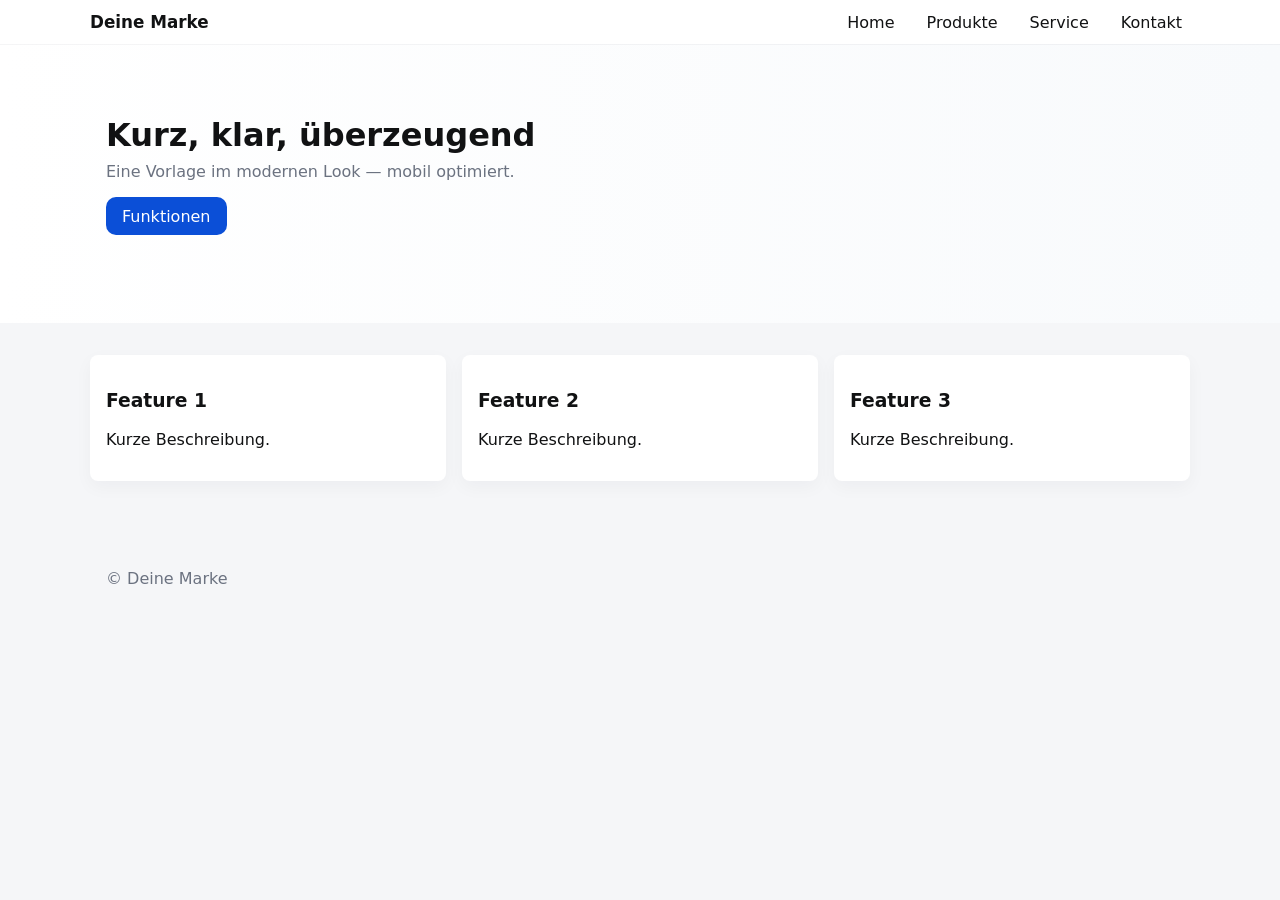
==== template/index.html @ a4b5f868 "Add template and assets" ====
<!doctype html>
<html lang="de">
<head>
  <meta charset="utf-8">
  <meta name="viewport" content="width=device-width,initial-scale=1">
  <title>Start — Template</title>
  <link rel="stylesheet" href="/assets/template.css">
</head>
<body>
  <header class="site-header">
    <div class="container header-inner">
      <a class="brand" href="/">Deine Marke</a>
      <button class="nav-toggle" aria-label="Menu">☰</button>
      <nav class="site-nav">
        <ul>
          <li><a href="/">Home</a></li>
          <li><a href="/produkte">Produkte</a></li>
          <li><a href="/service">Service</a></li>
          <li><a href="/kontakt">Kontakt</a></li>
        </ul>
      </nav>
    </div>
  </header>

  <main>
    <section class="hero">
      <div class="container">
        <h1 class="hero-title">Kurz, klar, überzeugend</h1>
        <p class="hero-sub">Eine Vorlage im modernen Look — mobil optimiert.</p>
        <p class="hero-cta"><a class="btn" href="#features">Funktionen</a></p>
      </div>
    </section>

    <section id="features" class="content container grid">
      <div class="card">
        <h3>Feature 1</h3>
        <p>Kurze Beschreibung.</p>
      </div>
      <div class="card">
        <h3>Feature 2</h3>
        <p>Kurze Beschreibung.</p>
      </div>
      <div class="card">
        <h3>Feature 3</h3>
        <p>Kurze Beschreibung.</p>
      </div>
    </section>
  </main>

  <footer class="site-footer">
    <div class="container">
      <p>© Deine Marke</p>
    </div>
  </footer>

  <script>
    document.addEventListener('DOMContentLoaded', function(){
      var btn = document.querySelector('.nav-toggle');
      var nav = document.querySelector('.site-nav');
      btn && btn.addEventListener('click', function(){
        nav.classList.toggle('open');
      });
    });
  </script>
</body>
</html>
---- assets/template.css ----
:root{
  --bg:#f5f6f8;
  --surface:#ffffff;
  --accent:#0b4fd7;
  --text:#111213;
  --muted:#6b7280;
}
*{box-sizing:border-box}
body{margin:0;font-family:Inter,system-ui,Segoe UI,Roboto,'Helvetica Neue',Arial;background:var(--bg);color:var(--text);-webkit-font-smoothing:antialiased}
.container{max-width:1100px;margin:0 auto;padding:1rem}
.site-header{background:var(--surface);box-shadow:0 1px 0 rgba(15,23,42,0.04);position:sticky;top:0;z-index:40}
.header-inner{display:flex;align-items:center;justify-content:space-between;padding:0.75rem 0}
.brand{font-weight:700;color:var(--text);text-decoration:none;font-size:1.05rem}
.site-nav ul{display:flex;gap:1rem;list-style:none;margin:0;padding:0}
.site-nav a{color:var(--text);text-decoration:none;padding:0.5rem;border-radius:6px}
.site-nav a:hover{background:rgba(11,79,215,0.06)}
.nav-toggle{display:none;background:none;border:0;font-size:1.4rem}

.hero{padding:3.5rem 0;background:linear-gradient(90deg, #ffffff 0%, #f8fafc 100%);}
.hero-title{font-size:2rem;margin:0 0 .5rem}
.hero-sub{color:var(--muted);margin:0 0 1rem}
.btn{display:inline-block;background:var(--accent);color:white;padding:.6rem 1rem;border-radius:10px;text-decoration:none}

.content{padding:2rem 0}
.grid{display:grid;grid-template-columns:repeat(3,1fr);gap:1rem}
.card{background:var(--surface);padding:1rem;border-radius:8px;box-shadow:0 6px 18px rgba(15,23,42,0.04)}

.site-footer{padding:1.5rem 0;background:transparent;color:var(--muted)}

/* Responsive */
@media (max-width:900px){
  .grid{grid-template-columns:repeat(2,1fr)}
  .hero{padding:2.5rem 0}
}
@media (max-width:600px){
  .site-nav{display:none}
  .nav-toggle{display:block}
  .site-nav.open{display:block;position:absolute;left:0;right:0;top:56px;background:var(--surface);padding:1rem;border-bottom:1px solid rgba(0,0,0,0.04)}
  .site-nav ul{flex-direction:column;gap:.5rem}
  .grid{grid-template-columns:1fr}
  .hero-title{font-size:1.4rem}
}
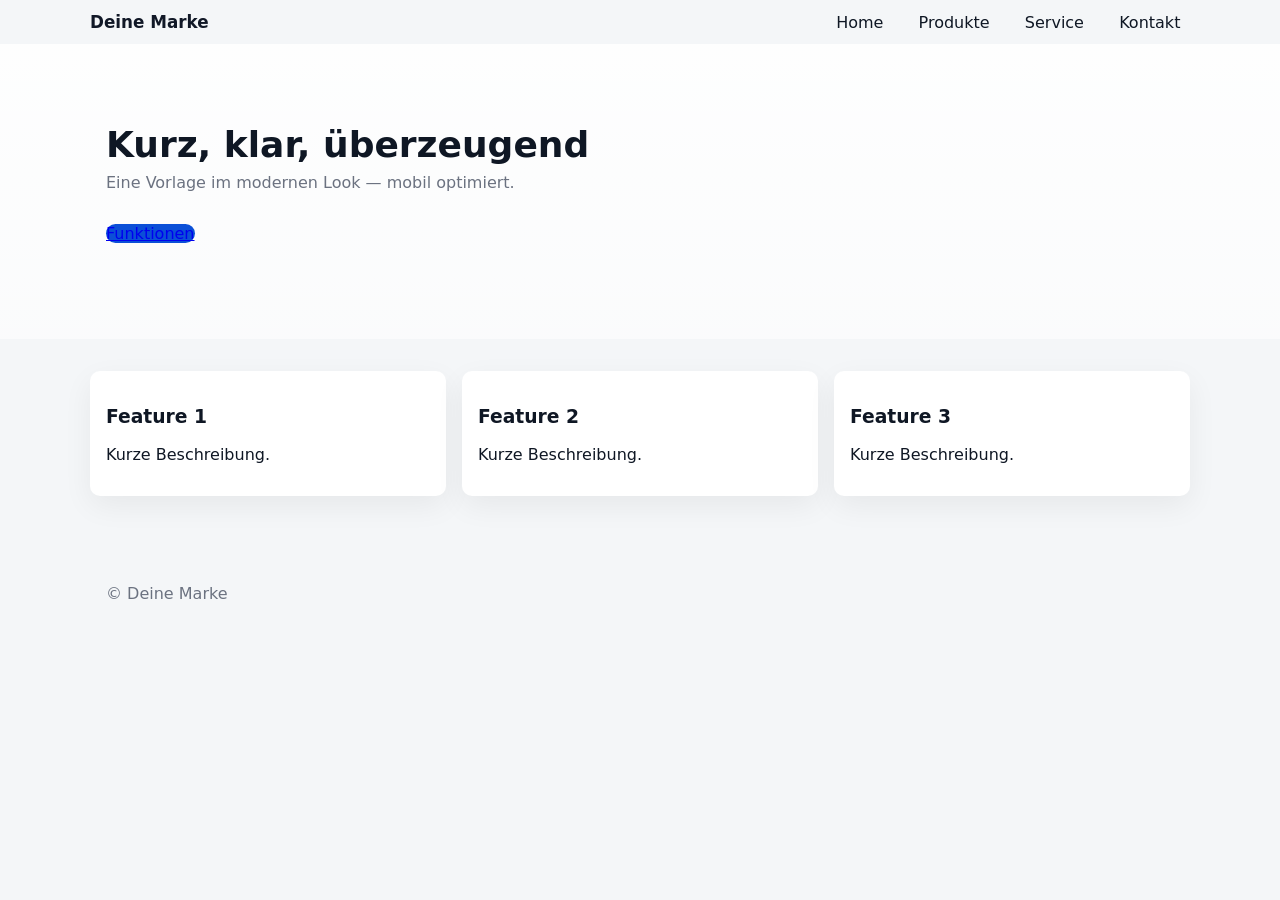
==== commit 20453877: "Improve styles, use relative paths to avoid root collisions" ====
--- a/template/index.html
+++ b/template/index.html
@@ -4,19 +4,19 @@
   <meta charset="utf-8">
   <meta name="viewport" content="width=device-width,initial-scale=1">
   <title>Start — Template</title>
-  <link rel="stylesheet" href="/assets/template.css">
+  <link rel="stylesheet" href="../assets/template.css">
 </head>
 <body>
   <header class="site-header">
     <div class="container header-inner">
-      <a class="brand" href="/">Deine Marke</a>
+      <a class="brand" href="../index.html">Deine Marke</a>
       <button class="nav-toggle" aria-label="Menu">☰</button>
       <nav class="site-nav">
         <ul>
-          <li><a href="/">Home</a></li>
-          <li><a href="/produkte">Produkte</a></li>
-          <li><a href="/service">Service</a></li>
-          <li><a href="/kontakt">Kontakt</a></li>
+          <li><a href="../index.html">Home</a></li>
+          <li><a href="../produkte.html">Produkte</a></li>
+          <li><a href="../service.html">Service</a></li>
+          <li><a href="../kontakt.html">Kontakt</a></li>
         </ul>
       </nav>
     </div>
--- a/assets/template.css
+++ b/assets/template.css
@@ -1,31 +1,39 @@
 :root{
-  --bg:#f5f6f8;
+  --bg:#f4f6f8;
   --surface:#ffffff;
-  --accent:#0b4fd7;
-  --text:#111213;
+  --accent:#111827; /* dark accent for elegant look */
+  --accent-2:#0b4fd7; /* highlight */
+  --text:#0f1724;
   --muted:#6b7280;
+  --radius:10px;
+  --container:1100px;
 }
 *{box-sizing:border-box}
-body{margin:0;font-family:Inter,system-ui,Segoe UI,Roboto,'Helvetica Neue',Arial;background:var(--bg);color:var(--text);-webkit-font-smoothing:antialiased}
-.container{max-width:1100px;margin:0 auto;padding:1rem}
-.site-header{background:var(--surface);box-shadow:0 1px 0 rgba(15,23,42,0.04);position:sticky;top:0;z-index:40}
+body{margin:0;font-family:Inter,system-ui,Segoe UI,Roboto,'Helvetica Neue',Arial,Helvetica;background:var(--bg);color:var(--text);-webkit-font-smoothing:antialiased}
+.container{max-width:var(--container);margin:0 auto;padding:1rem}
+.site-header{background:transparent;position:sticky;top:0;z-index:40}
 .header-inner{display:flex;align-items:center;justify-content:space-between;padding:0.75rem 0}
-.brand{font-weight:700;color:var(--text);text-decoration:none;font-size:1.05rem}
+.brand{font-weight:700;color:var(--accent);text-decoration:none;font-size:1.05rem}
 .site-nav ul{display:flex;gap:1rem;list-style:none;margin:0;padding:0}
-.site-nav a{color:var(--text);text-decoration:none;padding:0.5rem;border-radius:6px}
+.site-nav a{color:var(--text);text-decoration:none;padding:0.5rem 0.6rem;border-radius:6px}
 .site-nav a:hover{background:rgba(11,79,215,0.06)}
 .nav-toggle{display:none;background:none;border:0;font-size:1.4rem}
 
-.hero{padding:3.5rem 0;background:linear-gradient(90deg, #ffffff 0%, #f8fafc 100%);}
-.hero-title{font-size:2rem;margin:0 0 .5rem}
-.hero-sub{color:var(--muted);margin:0 0 1rem}
-.btn{display:inline-block;background:var(--accent);color:white;padding:.6rem 1rem;border-radius:10px;text-decoration:none}
+/* Hero */
+.hero{padding:4rem 0;background-image:linear-gradient(180deg, rgba(255,255,255,0.9), rgba(255,255,255,0.6));}
+.hero .container{display:flex;flex-direction:column;align-items:flex-start;}
+.hero-title{font-size:2.25rem;margin:0 0 .5rem;font-weight:600}
+.hero-sub{color:var(--muted);margin:0 0 1rem;max-width:56ch}
+.hero-cta .btn{border-radius:999px;background:var(--accent-2)}
 
 .content{padding:2rem 0}
 .grid{display:grid;grid-template-columns:repeat(3,1fr);gap:1rem}
-.card{background:var(--surface);padding:1rem;border-radius:8px;box-shadow:0 6px 18px rgba(15,23,42,0.04)}
+.card{background:var(--surface);padding:1rem;border-radius:var(--radius);box-shadow:0 10px 30px rgba(2,6,23,0.06)}
 
 .site-footer{padding:1.5rem 0;background:transparent;color:var(--muted)}
+
+/* Image within cards */
+.card img{display:block;margin-bottom:0.75rem}
 
 /* Responsive */
 @media (max-width:900px){
@@ -35,8 +43,9 @@
 @media (max-width:600px){
   .site-nav{display:none}
   .nav-toggle{display:block}
-  .site-nav.open{display:block;position:absolute;left:0;right:0;top:56px;background:var(--surface);padding:1rem;border-bottom:1px solid rgba(0,0,0,0.04)}
+  .site-nav.open{display:block;position:absolute;left:16px;right:16px;top:64px;background:var(--surface);padding:1rem;border-radius:8px;box-shadow:0 10px 30px rgba(2,6,23,0.08)}
   .site-nav ul{flex-direction:column;gap:.5rem}
   .grid{grid-template-columns:1fr}
   .hero-title{font-size:1.4rem}
+  .container{padding:0.75rem}
 }
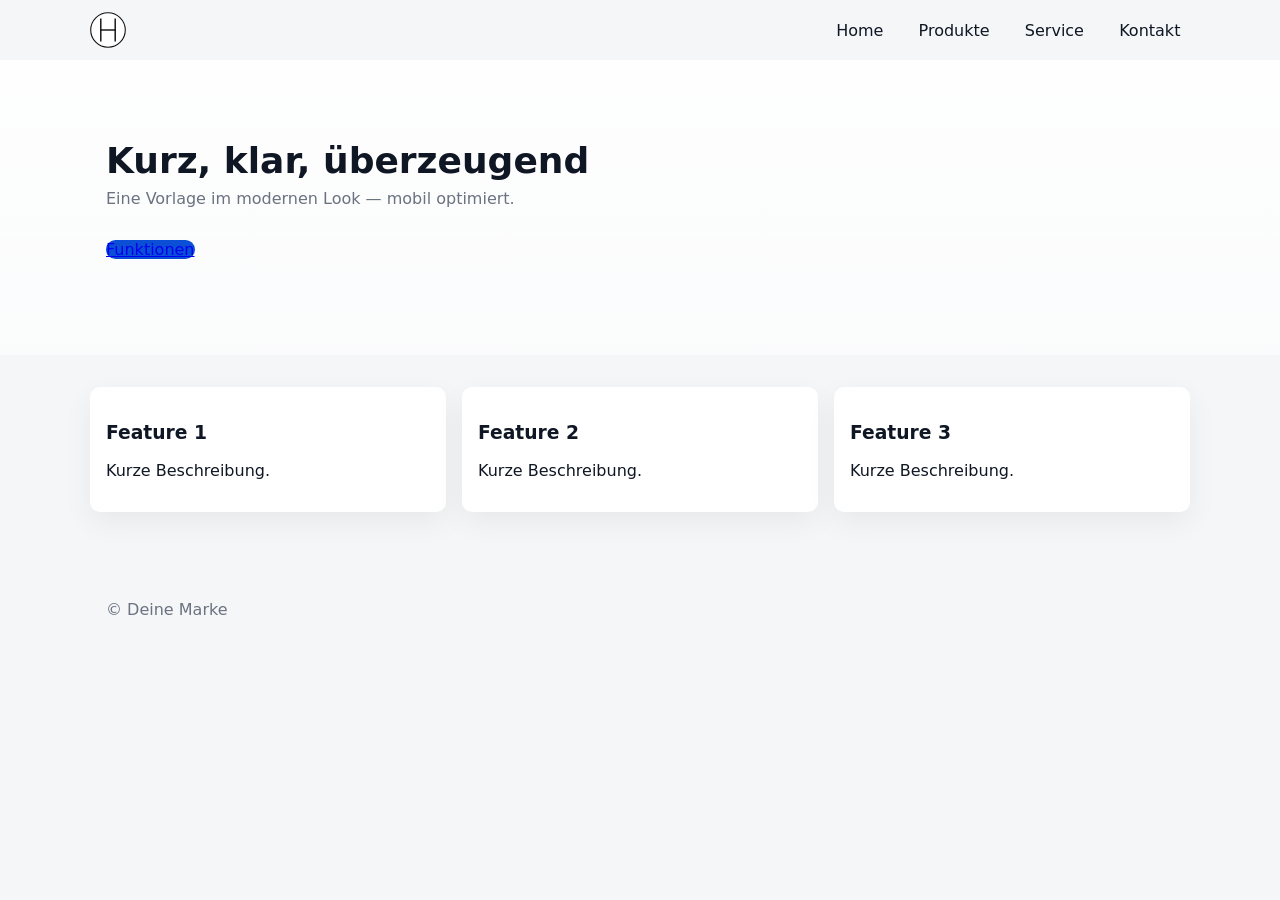
==== commit 92b5978d: "Add logo branding to site headers" ====
--- a/template/index.html
+++ b/template/index.html
@@ -9,7 +9,9 @@
 <body>
   <header class="site-header">
     <div class="container header-inner">
-      <a class="brand" href="../index.html">Deine Marke</a>
+      <a class="brand" href="../index.html" aria-label="Startseite">
+        <img src="../assets/images/logo.svg" alt="Logo">
+      </a>
       <button class="nav-toggle" aria-label="Menu">☰</button>
       <nav class="site-nav">
         <ul>
--- a/assets/template.css
+++ b/assets/template.css
@@ -13,7 +13,8 @@
 .container{max-width:var(--container);margin:0 auto;padding:1rem}
 .site-header{background:transparent;position:sticky;top:0;z-index:40}
 .header-inner{display:flex;align-items:center;justify-content:space-between;padding:0.75rem 0}
-.brand{font-weight:700;color:var(--accent);text-decoration:none;font-size:1.05rem}
+.brand{display:inline-flex;align-items:center;text-decoration:none;font-weight:700;color:var(--accent);font-size:1.05rem}
+.brand img{display:block;height:36px;width:auto;max-width:170px;object-fit:contain}
 .site-nav ul{display:flex;gap:1rem;list-style:none;margin:0;padding:0}
 .site-nav a{color:var(--text);text-decoration:none;padding:0.5rem 0.6rem;border-radius:6px}
 .site-nav a:hover{background:rgba(11,79,215,0.06)}
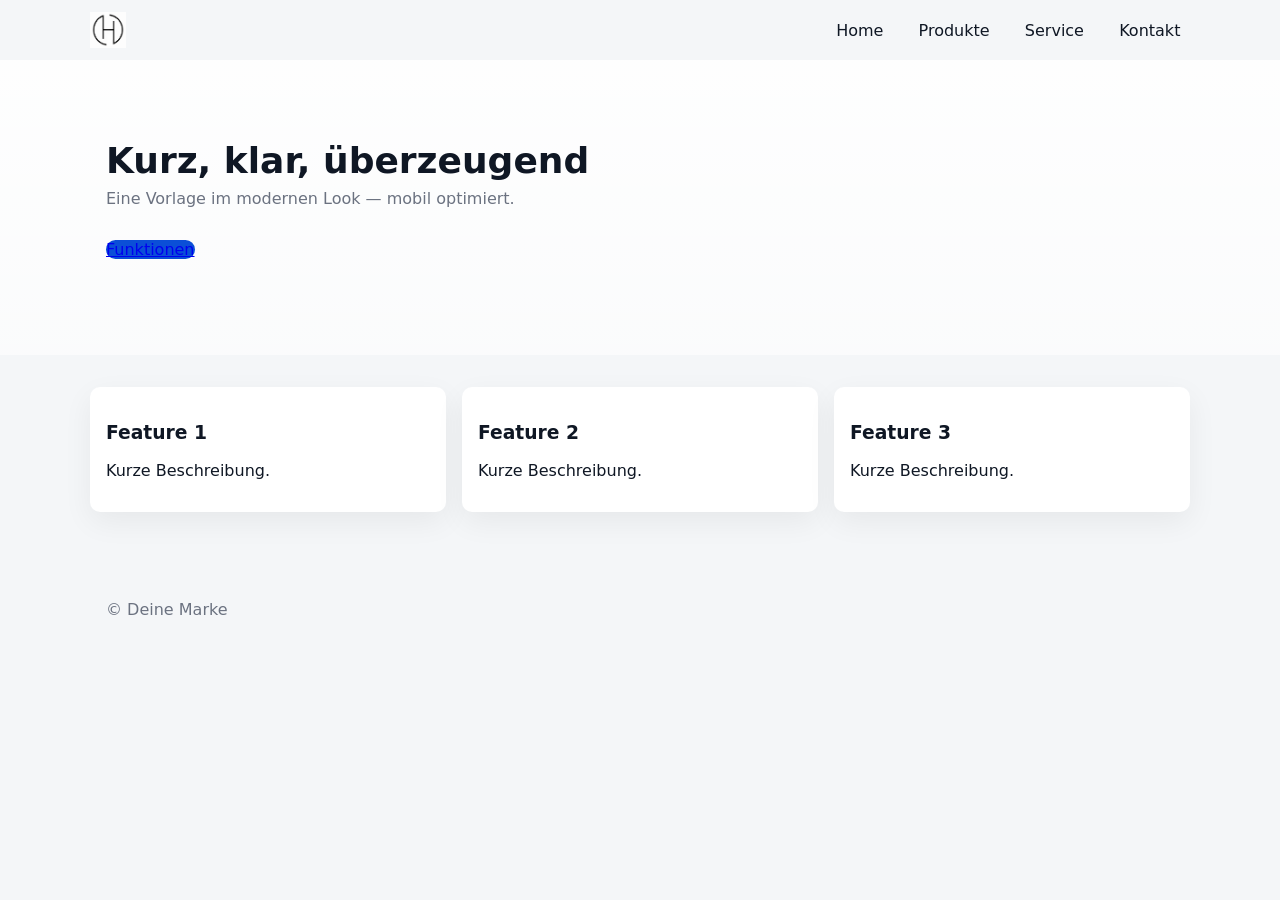
==== commit 30bec500: "Use JPEG logo and remove placeholder SVG refs" ====
--- a/template/index.html
+++ b/template/index.html
@@ -10,7 +10,7 @@
   <header class="site-header">
     <div class="container header-inner">
       <a class="brand" href="../index.html" aria-label="Startseite">
-        <img src="../assets/images/logo.svg" alt="Logo">
+        <img src="../assets/images/LOGO.jpeg" alt="Logo">
       </a>
       <button class="nav-toggle" aria-label="Menu">☰</button>
       <nav class="site-nav">
